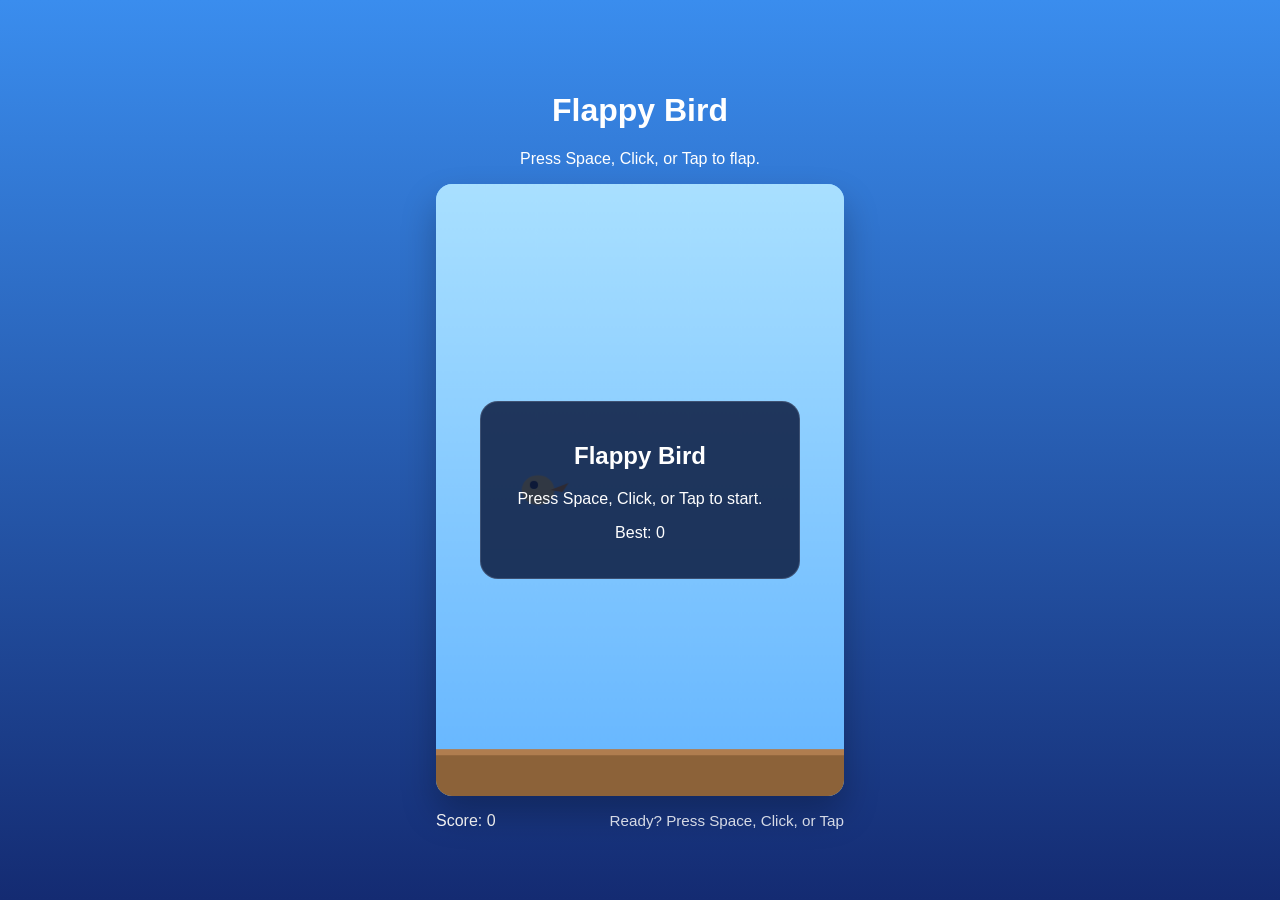
==== AI Game/index.html @ 28a601e7 "Jun 5, 2026, 2:48 AM" ====
<!DOCTYPE html>
<html lang="en">
<head>
  <meta charset="UTF-8" />
  <meta name="viewport" content="width=device-width, initial-scale=1.0" />
  <title>Flappy Bird - AI Game</title>
  <link rel="stylesheet" href="style.css" />
</head>
<body>
  <div class="game-shell">
    <h1>Flappy Bird</h1>
    <p>Press Space, Click, or Tap to flap.</p>
    <div class="canvas-wrap">
      <canvas id="gameCanvas" width="400" height="600"></canvas>
      <div class="overlay" id="overlay">
        <div class="overlay-card">
          <h2>Flappy Bird</h2>
          <p>Press Space, Click, or Tap to start.</p>
          <p id="bestScoreText">Best: 0</p>
        </div>
      </div>
    </div>
    <div class="scoreboard">
      <span id="scoreLabel">Score: 0</span>
      <span id="messages">Ready?</span>
    </div>
  </div>
  <script src="game.js"></script>
</body>
</html>
---- AI Game/style.css ----
* {
  box-sizing: border-box;
}
body {
  margin: 0;
  min-height: 100vh;
  display: flex;
  align-items: center;
  justify-content: center;
  background: linear-gradient(180deg, #3a8dee 0%, #142b72 100%);
  color: #ffffff;
  font-family: 'Segoe UI', Tahoma, Geneva, Verdana, sans-serif;
}
.game-shell {
  width: min(440px, 100%);
  text-align: center;
  padding: 16px;
}
canvas {
  width: 100%;
  border-radius: 16px;
  display: block;
  background: #77c7ff;
  box-shadow: 0 18px 34px rgba(0, 0, 0, 0.25);
}
.canvas-wrap {
  position: relative;
}
.overlay {
  position: absolute;
  inset: 0;
  display: flex;
  align-items: center;
  justify-content: center;
  pointer-events: none;
}
.overlay-card {
  background: rgba(10, 24, 61, 0.84);
  border: 1px solid rgba(255, 255, 255, 0.14);
  padding: 20px;
  border-radius: 18px;
  width: min(320px, 100%);
}
.scoreboard {
  margin-top: 16px;
  display: flex;
  justify-content: space-between;
  align-items: center;
  gap: 12px;
  font-size: 1rem;
}
#messages {
  font-size: 0.95rem;
  opacity: 0.82;
}
@media (max-width: 480px) {
  body {
    padding: 10px;
  }
  .overlay-card {
    padding: 16px;
  }
}
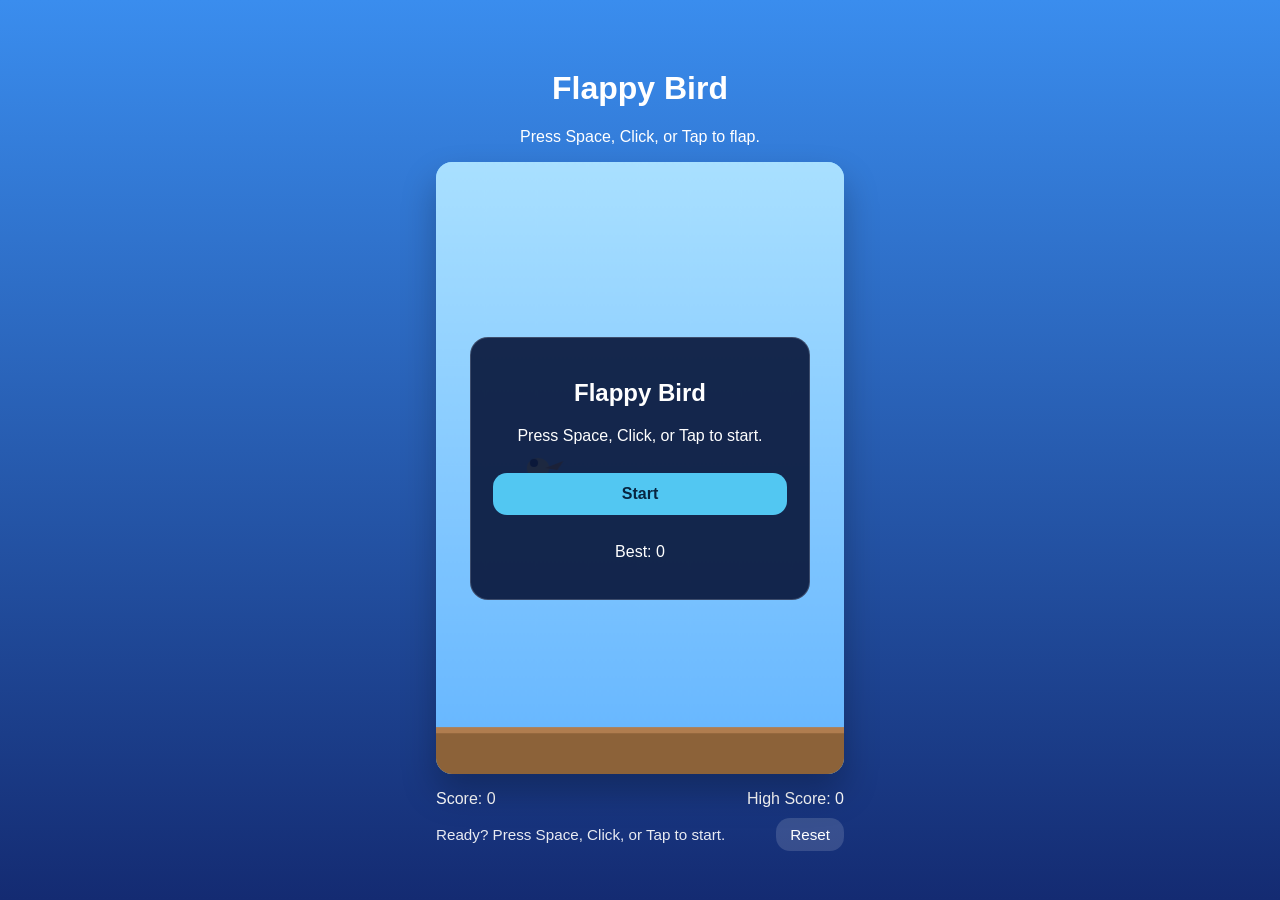
==== commit fad269b0: "Jun 5, 2026, 2:56 AM" ====
--- a/AI Game/index.html
+++ b/AI Game/index.html
@@ -14,15 +14,22 @@
       <canvas id="gameCanvas" width="400" height="600"></canvas>
       <div class="overlay" id="overlay">
         <div class="overlay-card">
-          <h2>Flappy Bird</h2>
-          <p>Press Space, Click, or Tap to start.</p>
+          <h2 id="overlayTitle">Flappy Bird</h2>
+          <p id="overlayText">Press Space, Click, or Tap to start.</p>
+          <button id="overlayButton" class="primary-button">Start</button>
           <p id="bestScoreText">Best: 0</p>
         </div>
       </div>
     </div>
     <div class="scoreboard">
-      <span id="scoreLabel">Score: 0</span>
-      <span id="messages">Ready?</span>
+      <div class="score-row">
+        <span id="scoreLabel">Score: 0</span>
+        <span id="bestLabel">High Score: 0</span>
+      </div>
+      <div class="score-row">
+        <span id="messages">Ready?</span>
+        <button id="resetButton" class="small-button">Reset</button>
+      </div>
     </div>
   </div>
   <script src="game.js"></script>
--- a/AI Game/style.css
+++ b/AI Game/style.css
@@ -32,26 +32,56 @@
   display: flex;
   align-items: center;
   justify-content: center;
-  pointer-events: none;
+  pointer-events: all;
 }
 .overlay-card {
-  background: rgba(10, 24, 61, 0.84);
-  border: 1px solid rgba(255, 255, 255, 0.14);
-  padding: 20px;
+  background: rgba(10, 24, 61, 0.92);
+  border: 1px solid rgba(255, 255, 255, 0.18);
+  padding: 22px;
   border-radius: 18px;
-  width: min(320px, 100%);
+  width: min(340px, 100%);
+}
+.primary-button,
+.small-button {
+  border: none;
+  border-radius: 14px;
+  cursor: pointer;
+  transition: transform 0.15s ease, opacity 0.15s ease;
+}
+.primary-button {
+  margin: 12px 0;
+  width: 100%;
+  padding: 12px 0;
+  background: #52c7f2;
+  color: #082540;
+  font-weight: 700;
+  font-size: 1rem;
+}
+.small-button {
+  padding: 8px 14px;
+  background: rgba(255, 255, 255, 0.14);
+  color: #ffffff;
+  font-size: 0.95rem;
+}
+.primary-button:hover,
+.small-button:hover {
+  transform: translateY(-1px);
 }
 .scoreboard {
   margin-top: 16px;
+  display: grid;
+  gap: 10px;
+  font-size: 1rem;
+}
+.score-row {
   display: flex;
   justify-content: space-between;
   align-items: center;
-  gap: 12px;
-  font-size: 1rem;
+  gap: 10px;
 }
 #messages {
   font-size: 0.95rem;
-  opacity: 0.82;
+  opacity: 0.9;
 }
 @media (max-width: 480px) {
   body {
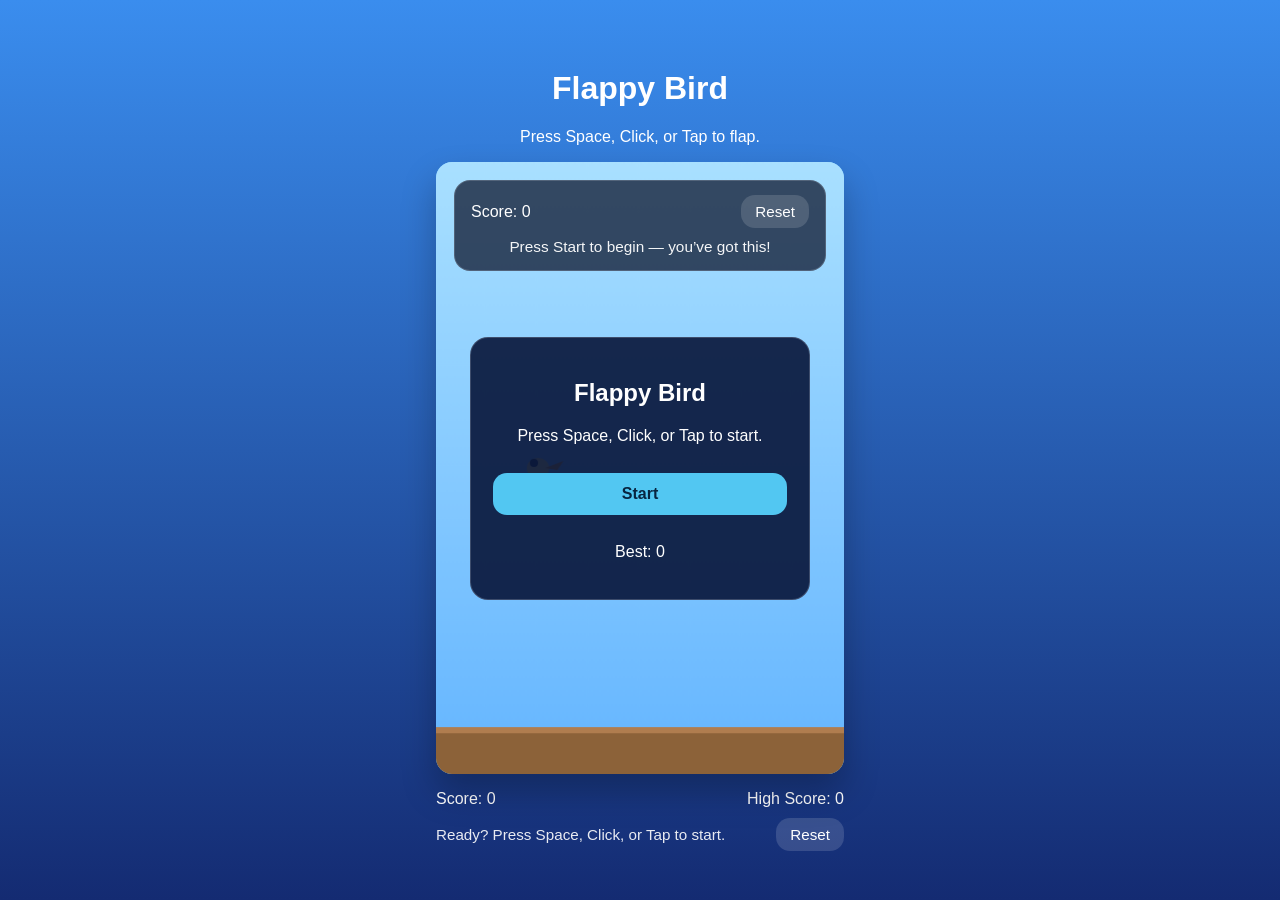
==== commit f6e05f00: "Jun 5, 2026, 2:59 AM" ====
--- a/AI Game/index.html
+++ b/AI Game/index.html
@@ -12,6 +12,13 @@
     <p>Press Space, Click, or Tap to flap.</p>
     <div class="canvas-wrap">
       <canvas id="gameCanvas" width="400" height="600"></canvas>
+      <div class="game-hud" id="gameHud">
+        <div class="hud-row">
+          <span id="hudScore">Score: 0</span>
+          <button id="hudResetButton" class="small-button">Reset</button>
+        </div>
+        <p id="hudMessage">Focus on the gap and keep flapping!</p>
+      </div>
       <div class="overlay" id="overlay">
         <div class="overlay-card">
           <h2 id="overlayTitle">Flappy Bird</h2>
--- a/AI Game/style.css
+++ b/AI Game/style.css
@@ -67,6 +67,38 @@
 .small-button:hover {
   transform: translateY(-1px);
 }
+.game-hud {
+  position: absolute;
+  top: 18px;
+  left: 18px;
+  right: 18px;
+  display: flex;
+  flex-direction: column;
+  gap: 10px;
+  padding: 14px 16px;
+  background: rgba(8, 15, 38, 0.72);
+  border: 1px solid rgba(255, 255, 255, 0.16);
+  border-radius: 16px;
+  color: #ffffff;
+  pointer-events: auto;
+}
+.game-hud .hud-row {
+  display: flex;
+  justify-content: space-between;
+  align-items: center;
+  gap: 10px;
+}
+.game-hud span,
+.game-hud p {
+  margin: 0;
+}
+.game-hud p {
+  font-size: 0.96rem;
+  opacity: 0.95;
+}
+#hudResetButton {
+  pointer-events: auto;
+}
 .scoreboard {
   margin-top: 16px;
   display: grid;
